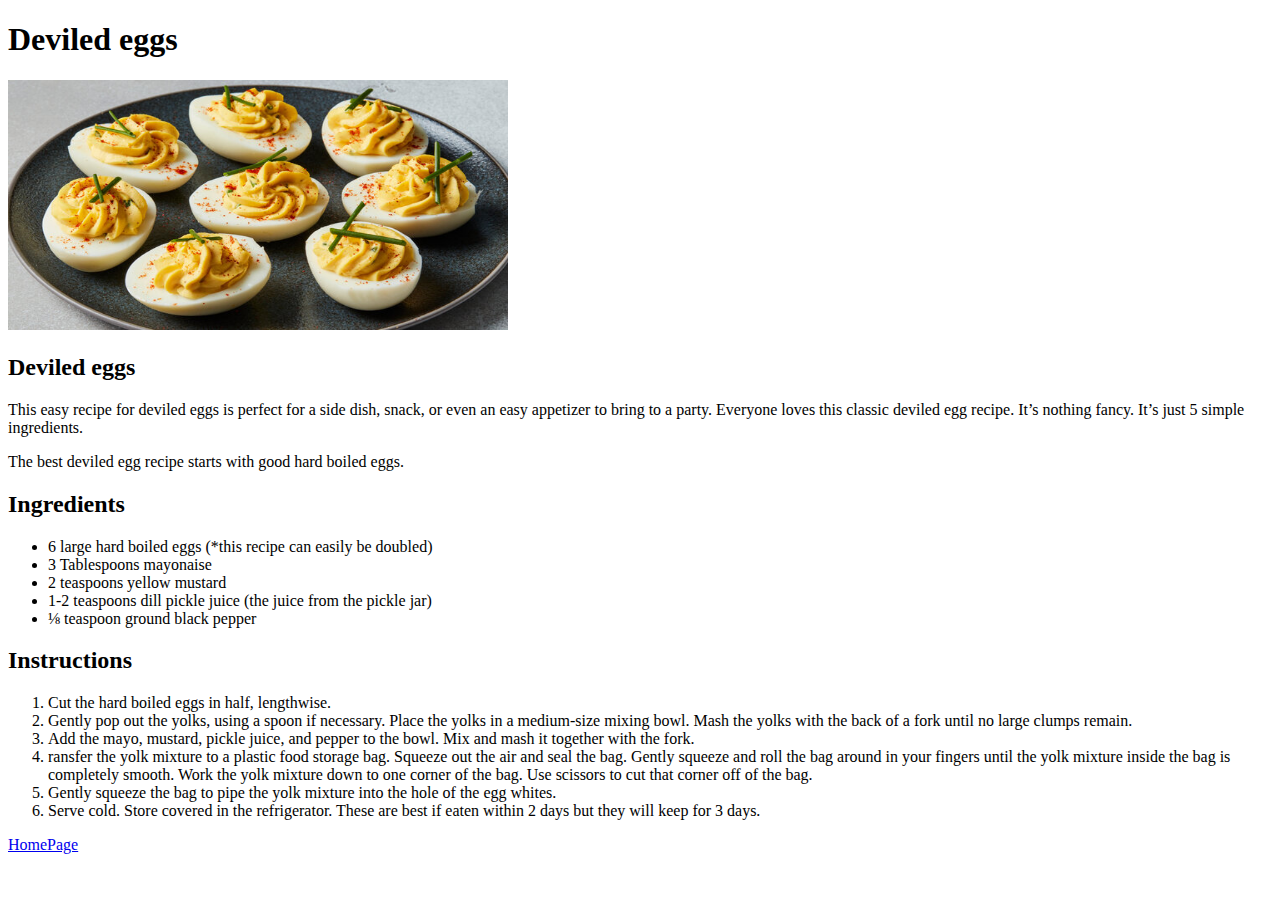
==== recipes/deviled_eggs.html @ 374051fc "Make a recipes website with basic html" ====
<!DOCTYPE html>
<html>
  <head>
    <meta charset="utf-8">
    <title>Deviled eggs</title>
  </head>

  <body>
    <h1>Deviled eggs</h1>
    <img src="../images/deviled_eggs.jpg" width="500" height="250" alt="Deviled eggs">
    <h2>Deviled eggs</h2>
    <p>This easy recipe for deviled eggs is 
        perfect for a side dish, snack, or even
         an easy appetizer to bring to a party.  
        Everyone loves this classic deviled egg recipe.  
        It’s nothing fancy.  It’s just 5 simple ingredients.</p>
        
    <p>The best deviled egg recipe starts with good hard boiled eggs.</p>
    <h2>Ingredients</h2>
    <ul>
      <li>6 large hard boiled eggs (*this recipe can easily be doubled)</li>
      <li>3 Tablespoons mayonaise</li>
      <li>2 teaspoons yellow mustard</li>
      <li>1-2 teaspoons dill pickle juice (the juice from the pickle jar)</li>
      <li>⅛ teaspoon ground black pepper</li>
    </ul>
    <h2>Instructions</h2>
    <ol>
      <li>Cut the hard boiled eggs in half, lengthwise.</li>
      <li>Gently pop out the yolks, using a spoon if necessary. 
        Place the yolks in a medium-size mixing bowl. Mash the yolks
         with the back of a fork until no large clumps remain.</li>
      <li>Add the mayo, mustard, pickle juice, and pepper to the bowl. 
        Mix and mash it together with the fork.</li>
      <li>ransfer the yolk mixture to a plastic food storage bag. 
        Squeeze out the air and seal the bag. Gently squeeze and 
        roll the bag around in your fingers until the yolk mixture 
        inside the bag is completely smooth. Work the yolk mixture 
        down to one corner of the bag. Use scissors to cut that corner 
        off of the bag.</li>
      <li>Gently squeeze the bag to pipe the yolk mixture into the hole of the egg whites.</li>
      <li>Serve cold. Store covered in the refrigerator. These are best if eaten within 2 days 
        but they will keep for 3 days.</li>
    </ol>
    <a href="../index.html">HomePage</a>
  </body>
</html>
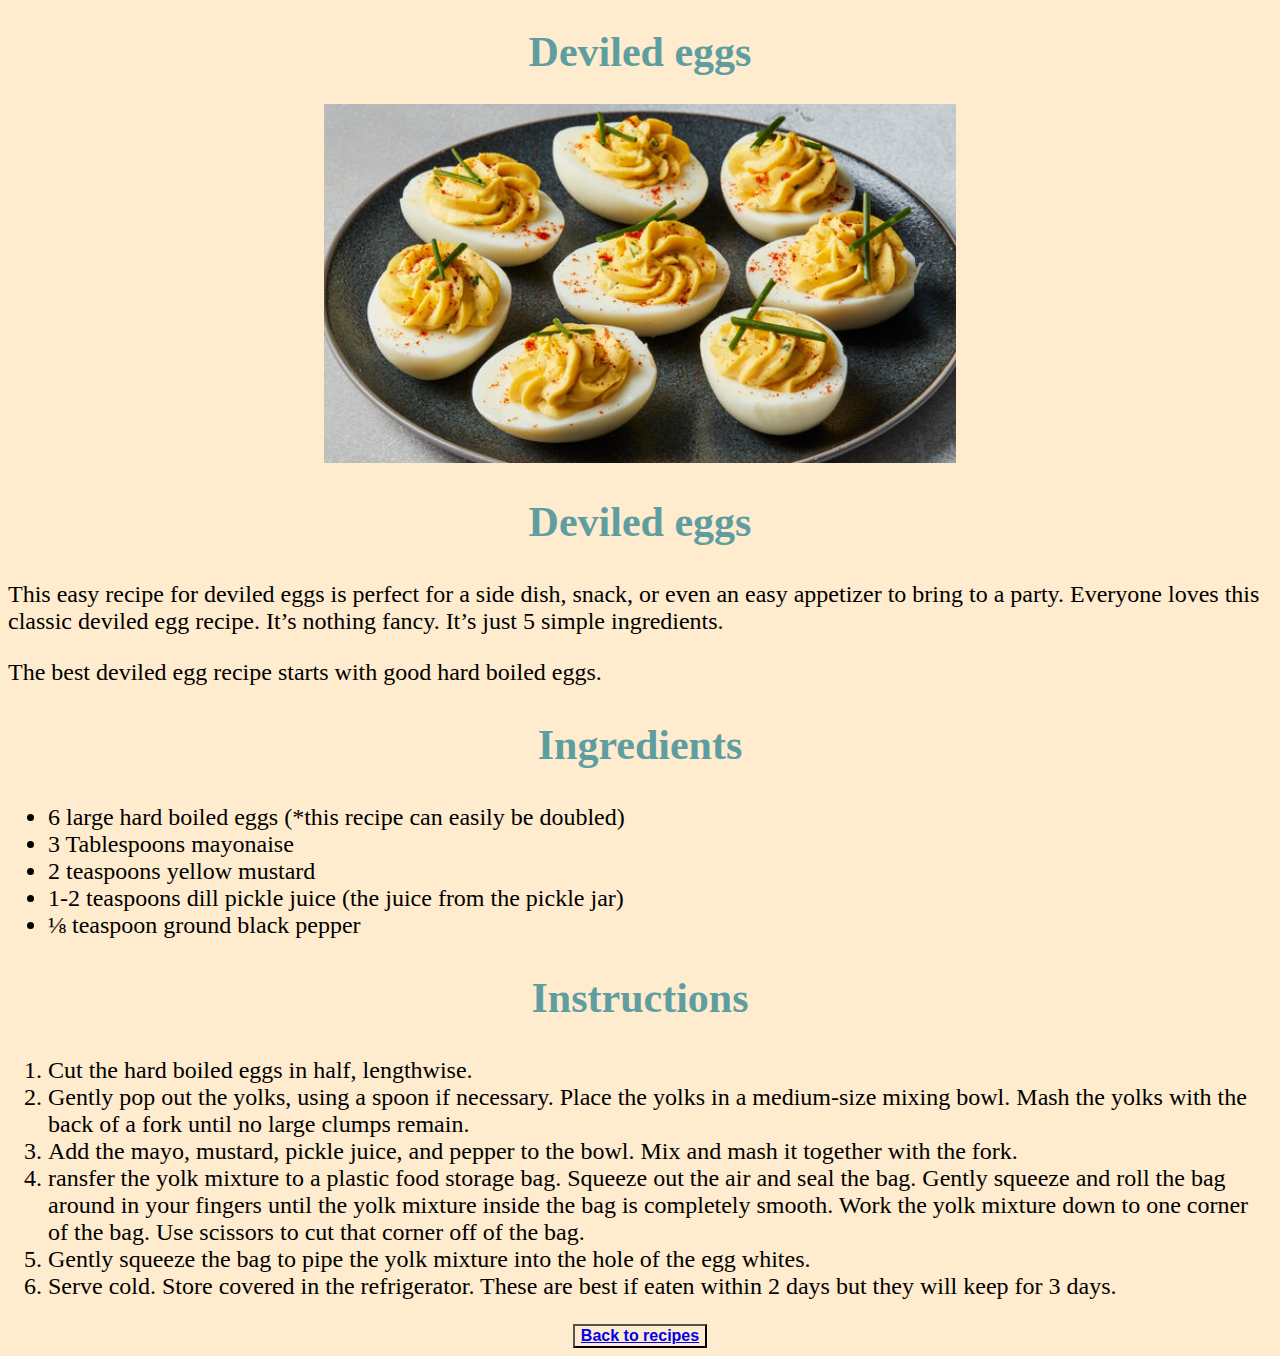
==== commit 8a33b1a8: "link the rest of the recipes to index.css add equivalent classes and change the homme button" ====
--- a/recipes/deviled_eggs.html
+++ b/recipes/deviled_eggs.html
@@ -3,29 +3,30 @@
   <head>
     <meta charset="utf-8">
     <title>Deviled eggs</title>
+    <link rel="stylesheet" href="../index.css">
   </head>
 
   <body>
-    <h1>Deviled eggs</h1>
-    <img src="../images/deviled_eggs.jpg" width="500" height="250" alt="Deviled eggs">
-    <h2>Deviled eggs</h2>
-    <p>This easy recipe for deviled eggs is 
+    <h1 class="h1">Deviled eggs</h1>
+    <img class="main" src="../images/deviled_eggs.jpg" width="500" height="250" alt="Deviled eggs">
+    <h2 class="h1">Deviled eggs</h2>
+    <p class="text">This easy recipe for deviled eggs is 
         perfect for a side dish, snack, or even
          an easy appetizer to bring to a party.  
         Everyone loves this classic deviled egg recipe.  
         It’s nothing fancy.  It’s just 5 simple ingredients.</p>
         
-    <p>The best deviled egg recipe starts with good hard boiled eggs.</p>
-    <h2>Ingredients</h2>
-    <ul>
+    <p class="text">The best deviled egg recipe starts with good hard boiled eggs.</p>
+    <h2 class="h1">Ingredients</h2>
+    <ul class="text">
       <li>6 large hard boiled eggs (*this recipe can easily be doubled)</li>
       <li>3 Tablespoons mayonaise</li>
       <li>2 teaspoons yellow mustard</li>
       <li>1-2 teaspoons dill pickle juice (the juice from the pickle jar)</li>
       <li>⅛ teaspoon ground black pepper</li>
     </ul>
-    <h2>Instructions</h2>
-    <ol>
+    <h2 class="h1">Instructions</h2>
+    <ol class="text">
       <li>Cut the hard boiled eggs in half, lengthwise.</li>
       <li>Gently pop out the yolks, using a spoon if necessary. 
         Place the yolks in a medium-size mixing bowl. Mash the yolks
@@ -42,6 +43,6 @@
       <li>Serve cold. Store covered in the refrigerator. These are best if eaten within 2 days 
         but they will keep for 3 days.</li>
     </ol>
-    <a href="../index.html">HomePage</a>
+    <button class="home"><a href="../index.html">Back to recipes</a></button>
   </body>
 </html>--- a/index.css
+++ b/index.css
@@ -0,0 +1,37 @@
+.h1,
+.foods{
+    text-align: center;
+    color: cadetblue;
+}
+
+.h1{
+    font-size: 42px;
+}
+
+.foods{
+    font-size: 20px;
+}
+
+.main{
+    width: 50%;
+    height: auto;
+    display: block;
+    margin-left: auto;
+    margin-right: auto;
+}
+
+*{
+    background-color: blanchedalmond;
+}
+
+.text{
+    font-size: 24px;
+}
+
+.home{
+    font-size: 16px;
+    font-weight: bold;
+    display: block;
+    margin-left: auto;
+    margin-right: auto;
+}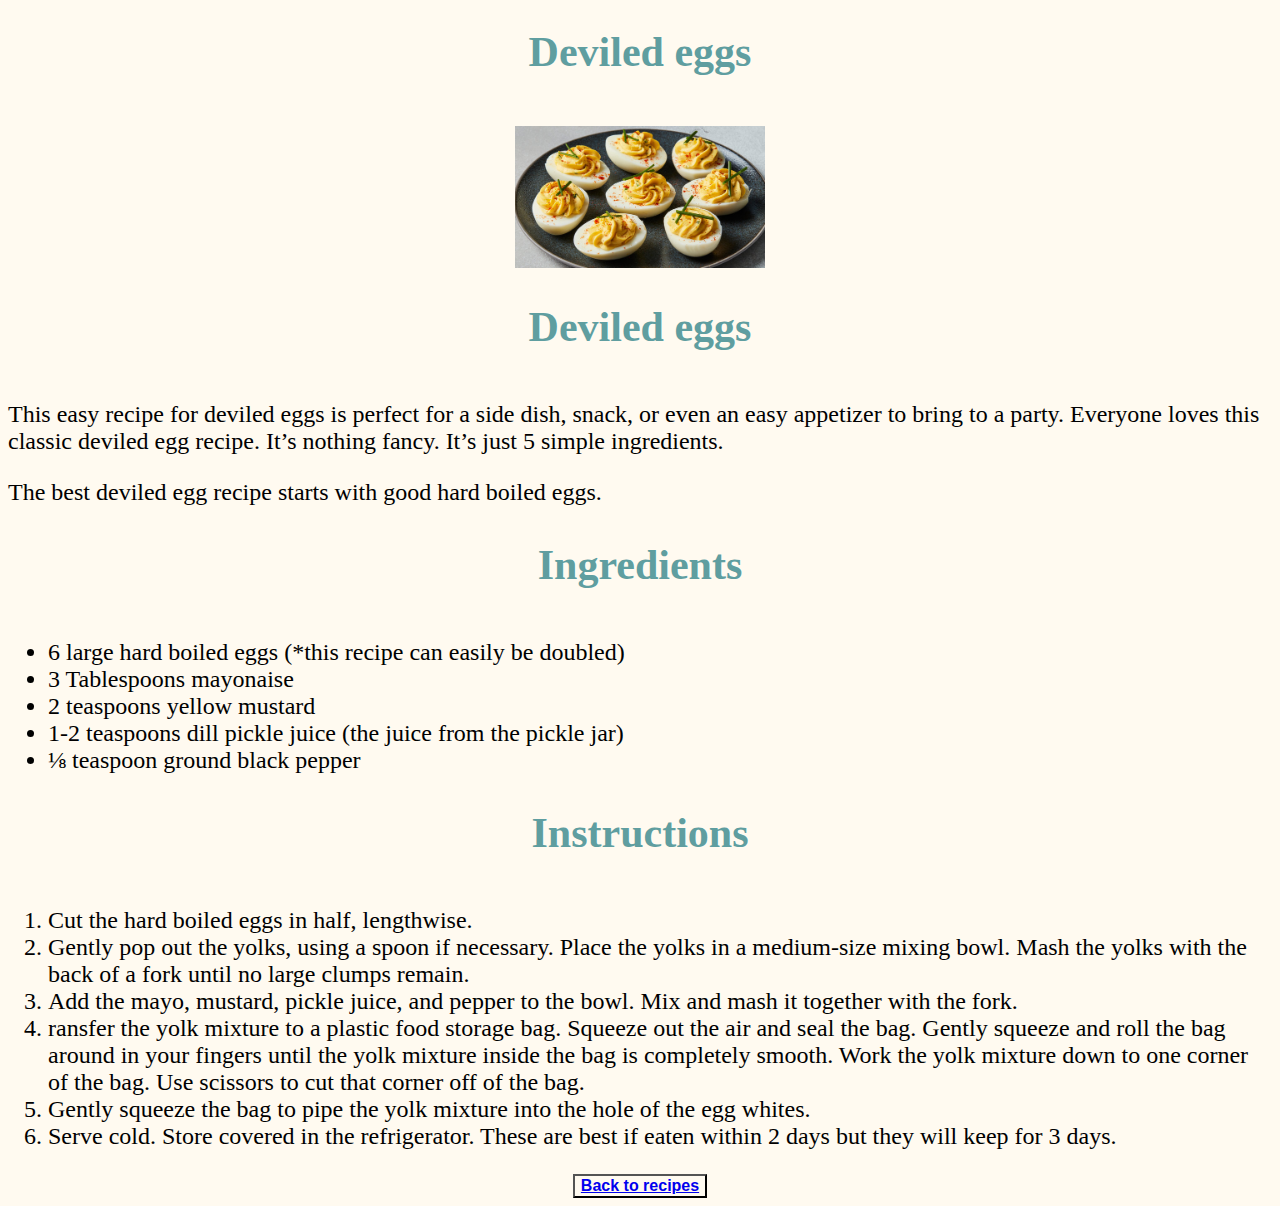
==== commit 1983cedf: "add semantic hmtl to recipes pages" ====
--- a/recipes/deviled_eggs.html
+++ b/recipes/deviled_eggs.html
@@ -7,42 +7,56 @@
   </head>
 
   <body>
-    <h1 class="h1">Deviled eggs</h1>
-    <img class="main" src="../images/deviled_eggs.jpg" width="500" height="250" alt="Deviled eggs">
-    <h2 class="h1">Deviled eggs</h2>
-    <p class="text">This easy recipe for deviled eggs is 
-        perfect for a side dish, snack, or even
-         an easy appetizer to bring to a party.  
-        Everyone loves this classic deviled egg recipe.  
-        It’s nothing fancy.  It’s just 5 simple ingredients.</p>
+    <header>
+      <h1 class="h1">Deviled eggs</h1>
+      <figure>
+        <img class="main" src="../images/deviled_eggs.jpg" width="500" height="250" alt="Deviled eggs">
+      </figure>
+    </header>
+    <main>
+      <section>
+        <h2 class="h1">Deviled eggs</h2>
+        <p class="text">This easy recipe for deviled eggs is 
+            perfect for a side dish, snack, or even
+            an easy appetizer to bring to a party.  
+            Everyone loves this classic deviled egg recipe.  
+            It’s nothing fancy.  It’s just 5 simple ingredients.</p>
         
-    <p class="text">The best deviled egg recipe starts with good hard boiled eggs.</p>
-    <h2 class="h1">Ingredients</h2>
-    <ul class="text">
-      <li>6 large hard boiled eggs (*this recipe can easily be doubled)</li>
-      <li>3 Tablespoons mayonaise</li>
-      <li>2 teaspoons yellow mustard</li>
-      <li>1-2 teaspoons dill pickle juice (the juice from the pickle jar)</li>
-      <li>⅛ teaspoon ground black pepper</li>
-    </ul>
-    <h2 class="h1">Instructions</h2>
-    <ol class="text">
-      <li>Cut the hard boiled eggs in half, lengthwise.</li>
-      <li>Gently pop out the yolks, using a spoon if necessary. 
-        Place the yolks in a medium-size mixing bowl. Mash the yolks
-         with the back of a fork until no large clumps remain.</li>
-      <li>Add the mayo, mustard, pickle juice, and pepper to the bowl. 
-        Mix and mash it together with the fork.</li>
-      <li>ransfer the yolk mixture to a plastic food storage bag. 
-        Squeeze out the air and seal the bag. Gently squeeze and 
-        roll the bag around in your fingers until the yolk mixture 
-        inside the bag is completely smooth. Work the yolk mixture 
-        down to one corner of the bag. Use scissors to cut that corner 
-        off of the bag.</li>
-      <li>Gently squeeze the bag to pipe the yolk mixture into the hole of the egg whites.</li>
-      <li>Serve cold. Store covered in the refrigerator. These are best if eaten within 2 days 
-        but they will keep for 3 days.</li>
-    </ol>
-    <button class="home"><a href="../index.html">Back to recipes</a></button>
+        <p class="text">The best deviled egg recipe starts with good hard boiled eggs.</p>
+      </section>
+      <section>
+        <h2 class="h1">Ingredients</h2>
+        <ul class="text">
+          <li>6 large hard boiled eggs (*this recipe can easily be doubled)</li>
+          <li>3 Tablespoons mayonaise</li>
+          <li>2 teaspoons yellow mustard</li>
+          <li>1-2 teaspoons dill pickle juice (the juice from the pickle jar)</li>
+          <li>⅛ teaspoon ground black pepper</li>
+        </ul>
+      </section>
+      <section>
+        <h2 class="h1">Instructions</h2>
+        <ol class="text">
+          <li>Cut the hard boiled eggs in half, lengthwise.</li>
+          <li>Gently pop out the yolks, using a spoon if necessary. 
+            Place the yolks in a medium-size mixing bowl. Mash the yolks
+            with the back of a fork until no large clumps remain.</li>
+          <li>Add the mayo, mustard, pickle juice, and pepper to the bowl. 
+            Mix and mash it together with the fork.</li>
+          <li>ransfer the yolk mixture to a plastic food storage bag. 
+            Squeeze out the air and seal the bag. Gently squeeze and 
+            roll the bag around in your fingers until the yolk mixture 
+            inside the bag is completely smooth. Work the yolk mixture 
+            down to one corner of the bag. Use scissors to cut that corner 
+            off of the bag.</li>
+          <li>Gently squeeze the bag to pipe the yolk mixture into the hole of the egg whites.</li>
+          <li>Serve cold. Store covered in the refrigerator. These are best if eaten within 2 days 
+            but they will keep for 3 days.</li>
+          </ol>
+      </section> 
+    </main>
+    <nav>
+      <button class="home"><a href="../index.html">Back to recipes</a></button>
+    </nac>
   </body>
 </html>--- a/index.css
+++ b/index.css
@@ -2,6 +2,7 @@
 .foods{
     text-align: center;
     color: cadetblue;
+    margin-bottom: 50px;
 }
 
 .h1{
@@ -13,15 +14,20 @@
 }
 
 .main{
-    width: 50%;
+    width: 250px;
     height: auto;
     display: block;
     margin-left: auto;
     margin-right: auto;
 }
 
+.main.image{
+    width: 1000px;
+}
+
+
 *{
-    background-color: blanchedalmond;
+    background-color: floralwhite;
 }
 
 .text{
@@ -34,4 +40,10 @@
     display: block;
     margin-left: auto;
     margin-right: auto;
-}+}
+
+.footer{
+    text-align: center;
+    border: 1px solid black;
+    border-style:dotted;
+}
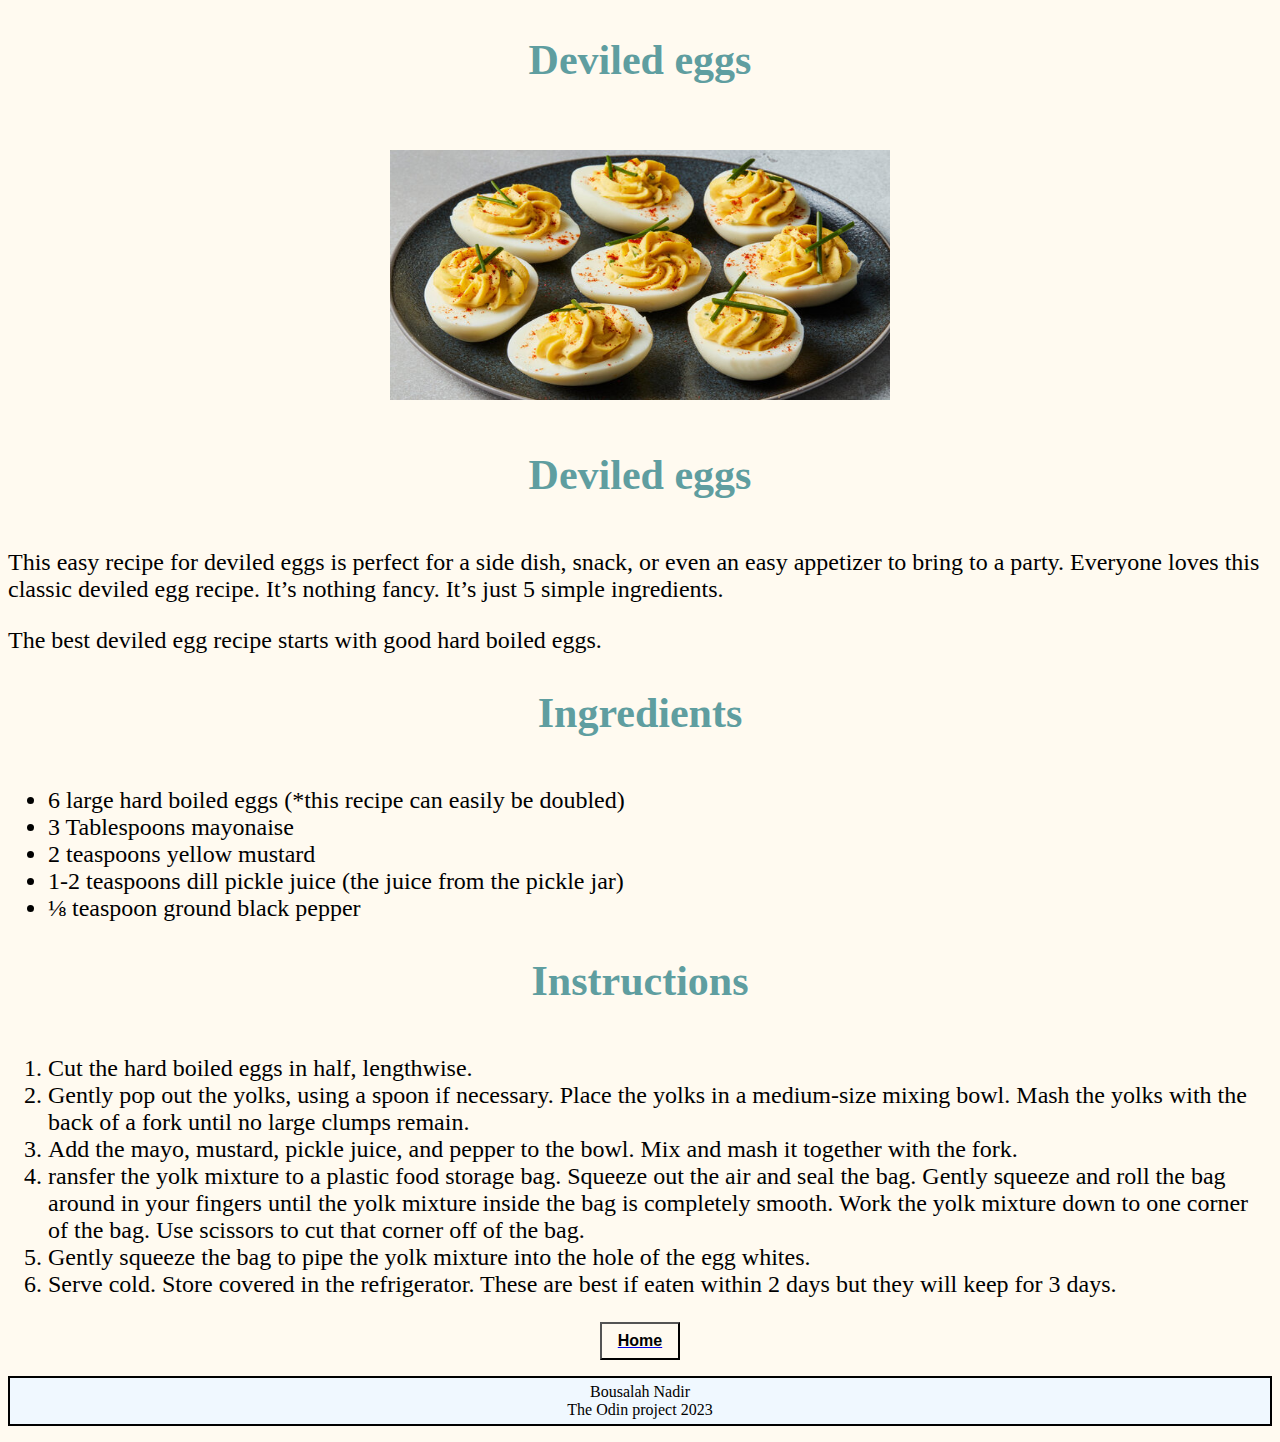
==== commit 9a39ab7c: "changes in html and css for all pages" ====
--- a/recipes/deviled_eggs.html
+++ b/recipes/deviled_eggs.html
@@ -2,7 +2,7 @@
 <html>
   <head>
     <meta charset="utf-8">
-    <title>Deviled eggs</title>
+    <title>Odin recipes| Deviled eggs</title>
     <link rel="stylesheet" href="../index.css">
   </head>
 
@@ -10,7 +10,7 @@
     <header>
       <h1 class="h1">Deviled eggs</h1>
       <figure>
-        <img class="main" src="../images/deviled_eggs.jpg" width="500" height="250" alt="Deviled eggs">
+        <img class="main page" src="../images/deviled_eggs.jpg"  alt="Deviled eggs">
       </figure>
     </header>
     <main>
@@ -56,7 +56,16 @@
       </section> 
     </main>
     <nav>
-      <button class="home"><a href="../index.html">Back to recipes</a></button>
-    </nac>
+      <a href="../index.html"> 
+        <button class="home">Home</button>
+      </a>
+    </nav>
+    
+    <footer>
+
+      <p class="footer">Bousalah Nadir
+        <br>The Odin project 2023</p>
+  
+    </footer>
   </body>
 </html>--- a/index.css
+++ b/index.css
@@ -1,3 +1,12 @@
+*{
+    background-color: floralwhite;
+}
+
+header {
+    display: flex;
+    flex-direction: column;
+    align-items: center;
+}
 .h1,
 .foods{
     text-align: center;
@@ -21,14 +30,33 @@
     margin-right: auto;
 }
 
-.main.image{
-    width: 1000px;
+.image, .main{
+    width: 80vw;
+    height: 80vh;
 }
 
+.main, .page{
+    width: 500px;
+    height: 250px;
+}
 
-*{
-    background-color: floralwhite;
+.recipe {
+    width: 10vw;
+    height: 20vh;
+    cursor: pointer;
+    border-radius: 5px;
+    border: 2px solid black;
 }
+
+.recipe:hover{
+    transform: scale(1.1);
+    box-shadow: 0 5px 10px 0 black;
+}
+
+.recipe:active{
+    transform: translateY(5px);
+}
+
 
 .text{
     font-size: 24px;
@@ -40,10 +68,30 @@
     display: block;
     margin-left: auto;
     margin-right: auto;
+    padding: 8px 16px;
+    cursor: pointer;
+}
+
+.home:hover{
+    background-color: cadetblue;
+    box-shadow: 0 5px 10px 0 black;
 }
 
 .footer{
     text-align: center;
     border: 1px solid black;
     border-style:dotted;
+    background-color: aliceblue;
+    padding: 5px;
+    border: 2px double black;
 }
+
+.foods{
+    display: flex;
+    justify-content: center;
+}
+
+#home_image {
+    width: 80vw;
+    height: 70vh;
+}
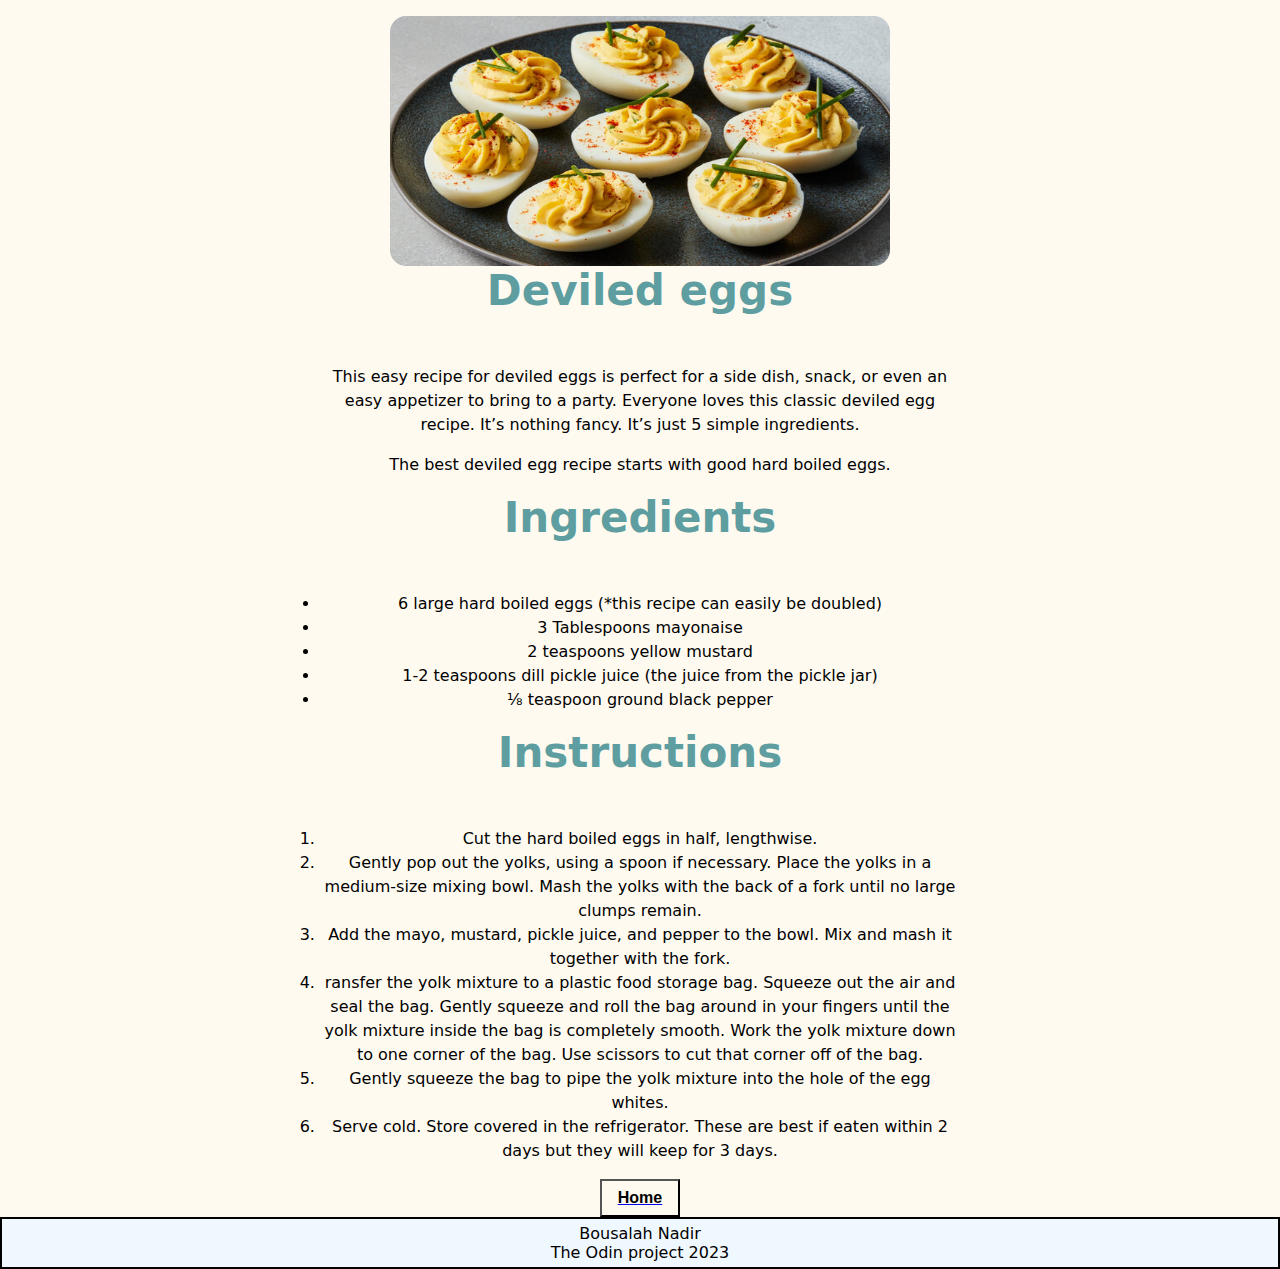
==== commit 7a1f98a2: "changes in headers and paragraphes to make content more redable" ====
--- a/recipes/deviled_eggs.html
+++ b/recipes/deviled_eggs.html
@@ -8,14 +8,13 @@
 
   <body>
     <header>
-      <h1 class="h1">Deviled eggs</h1>
       <figure>
         <img class="main page" src="../images/deviled_eggs.jpg"  alt="Deviled eggs">
       </figure>
     </header>
     <main>
       <section>
-        <h2 class="h1">Deviled eggs</h2>
+        <h1 class="h1">Deviled eggs</h1>
         <p class="text">This easy recipe for deviled eggs is 
             perfect for a side dish, snack, or even
             an easy appetizer to bring to a party.  
--- a/index.css
+++ b/index.css
@@ -1,5 +1,12 @@
 *{
     background-color: floralwhite;
+    margin: 0;
+    padding: 0;
+}
+
+html {
+    font-family: system-ui, -apple-system, BlinkMacSystemFont,
+     'Segoe UI', Roboto, Oxygen, Ubuntu, Cantarell, 'Open Sans', 'Helvetica Neue', sans-serif;
 }
 
 header {
@@ -7,6 +14,7 @@
     flex-direction: column;
     align-items: center;
 }
+
 .h1,
 .foods{
     text-align: center;
@@ -26,13 +34,14 @@
     width: 250px;
     height: auto;
     display: block;
-    margin-left: auto;
-    margin-right: auto;
+    
 }
 
 .image, .main{
     width: 80vw;
     height: 80vh;
+    margin-top: 1rem;
+    border-radius: 1rem;
 }
 
 .main, .page{
@@ -57,9 +66,14 @@
     transform: translateY(5px);
 }
 
-
 .text{
-    font-size: 24px;
+    font-size: 1rem;
+    width: clamp(45ch, 50%, 75ch);
+    line-height: 1;
+    text-align: center;
+    margin-inline: auto;
+    line-height: 1.5;
+    margin-bottom: 1rem;
 }
 
 .home{
@@ -89,9 +103,12 @@
 .foods{
     display: flex;
     justify-content: center;
+    gap: 1rem;
+    margin-top: 1rem;
 }
 
 #home_image {
     width: 80vw;
     height: 70vh;
+    border-radius: 1rem;
 }
